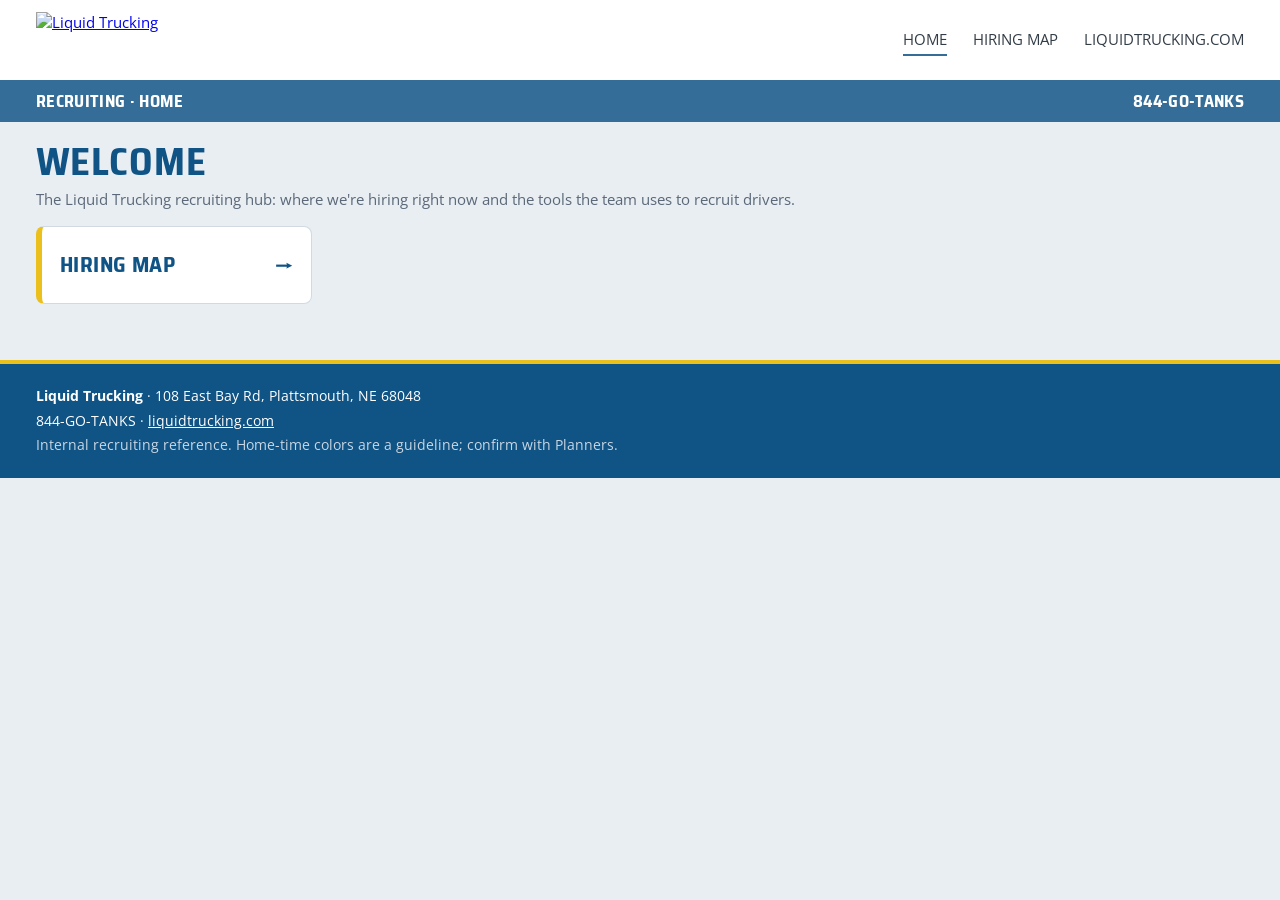
==== index.html @ 322f2d0a "Keep home page tiles to page names only Removes the map summary and latest-changes panel so the home" ====
<!doctype html>
<html lang="en">
<head>
<meta charset="utf-8">
<meta name="viewport" content="width=device-width,initial-scale=1,viewport-fit=cover">
<title>Liquid Trucking Recruiting</title>
<link rel="preconnect" href="https://fonts.googleapis.com">
<link rel="stylesheet" href="https://fonts.googleapis.com/css2?family=Saira+Semi+Condensed:wght@600;700&family=Open+Sans:wght@400;600;700&display=swap">
<link rel="stylesheet" href="assets/site.css">
<style>
/* Layout: welcome band, then a grid of page-name tiles beside the sign-in card. */
[hidden]{display:none!important}
body{margin:0}
.hello{display:grid;gap:6px}
.hello h1{font-size:2.4rem}
.home{display:grid;grid-template-columns:minmax(0,1fr) 340px;gap:16px;align-items:start}
@media (max-width:900px){.home{grid-template-columns:minmax(0,1fr)} #authCard{order:-1}}
.tiles{display:grid;grid-template-columns:repeat(auto-fill,minmax(220px,1fr));gap:12px;align-content:start}
.tile{background:var(--surface);border:1px solid var(--line);border-left:6px solid var(--brand-gold);border-radius:8px;padding:22px 18px;display:flex;align-items:center;justify-content:space-between;gap:12px;text-decoration:none;color:inherit;transition:box-shadow .15s,transform .15s}
a.tile:hover{box-shadow:0 6px 18px rgba(16,30,48,.14);transform:translateY(-1px)}
.tile h2{color:var(--heading);text-transform:uppercase;letter-spacing:.02em;font-size:1.35rem}
.tile::after{content:"→";font-family:var(--display);font-weight:700;color:var(--brand-deep);font-size:1.3rem}
.who{display:flex;flex-wrap:wrap;gap:8px;align-items:center}
.msg{font-size:.85rem;min-height:1.2em;color:var(--muted)}
@media (prefers-reduced-motion:reduce){*{transition:none!important}}
</style>
</head>
<body>
<div class="sitebar"><div class="sitebar-in">
  <a class="brand" href="https://liquidtrucking.com/" aria-label="Liquid Trucking home"><img src="https://liquidtrucking.com/wp-content/uploads/2021/03/LiquidTrucking-Logo-transparent-1.png" alt="Liquid Trucking" height="56"></a>
  <nav class="sitenav" aria-label="Site">
    <a href="./" aria-current="page">Home</a>
    <a href="hiring-map.html">Hiring map</a>
    <a href="https://liquidtrucking.com/">Liquidtrucking.com</a>
  </nav>
</div></div>
<div class="subbar"><div class="sitebar-in subbar-in">
  <span>Recruiting · Home</span>
  <span>844-GO-TANKS</span>
</div></div>

<div class="wrap">
  <section class="hello">
    <h1 id="hello">Welcome</h1>
    <p class="muted" style="margin:0">The Liquid Trucking recruiting hub: where we're hiring right now and the tools the team uses to recruit drivers.</p>
  </section>

  <div class="home">
    <div style="display:grid;gap:16px;min-width:0">
      <nav class="tiles" aria-label="Pages">
        <a class="tile" href="hiring-map.html"><h2>Hiring Map</h2></a>
      </nav>
    </div>

    <aside class="card" id="authCard">
      <h2 id="authTitle">Editor sign in</h2>
      <div id="signedOut" style="display:grid;gap:10px">
        <p class="small muted" style="margin:0">Anyone can view the site. Sign in to make changes. We'll email you a 6-digit code.</p>
        <label class="field" for="otpEmail"><span>Email</span><input type="email" id="otpEmail" class="txt" autocomplete="email"></label>
        <div><button type="button" class="primary" id="sendCode">Email me a code</button></div>
        <div id="codeStep" hidden style="display:grid;gap:10px">
          <label class="field" for="otpCode"><span>Code from the email</span><input type="text" id="otpCode" class="txt" inputmode="numeric" autocomplete="one-time-code" maxlength="10" placeholder="123456"></label>
          <div><button type="button" class="primary" id="verifyCode">Sign in</button></div>
        </div>
      </div>
      <div id="signedIn" hidden style="display:grid;gap:10px">
        <div class="who"><span id="whoText"></span></div>
        <div style="display:flex;gap:8px;flex-wrap:wrap"><button type="button" id="signOut">Sign out</button></div>
      </div>
      <div class="msg" id="authMsg"></div>
    </aside>
  </div>
</div>

<footer class="sitefoot"><div class="sitefoot-in">
  <div><b>Liquid Trucking</b> · 108 East Bay Rd, Plattsmouth, NE 68048</div>
  <div>844-GO-TANKS · <a href="https://liquidtrucking.com/">liquidtrucking.com</a></div>
  <div class="muted">Internal recruiting reference. Home-time colors are a guideline; confirm with Planners.</div>
</div></footer>

<script src="https://cdn.jsdelivr.net/npm/@supabase/supabase-js@2.50.0/dist/umd/supabase.min.js"></script>
<script>
// Same project and key as the hiring map, so one sign-in covers every page.
const SUPABASE_URL = "https://bunskxkyzmabbhybbubg.supabase.co";
const SUPABASE_KEY = "sb_publishable_YPlmQVx-G_A97WaiTSLFqg_xIyl3PC_";
const esc=s=>String(s??"").replace(/[&<>"]/g,c=>({"&":"&amp;","<":"&lt;",">":"&gt;",'"':"&quot;"}[c]));
const $=id=>document.getElementById(id);

let sb=null;

async function renderUser(session){
  const email=session?.user?.email?.toLowerCase()||null;
  let editor=null;
  if(email){ try{ const {data}=await sb.from("editors").select("name").eq("email",email).maybeSingle(); editor=data; }catch(e){} }
  $("signedOut").hidden=!!email; $("signedIn").hidden=!email; $("authTitle").textContent=email?"Your account":"Editor sign in";
  if(email){
    const first=(editor?.name||"").split(" ")[0];
    $("hello").textContent=first?`Welcome, ${first}`:"Welcome";
    $("whoText").innerHTML=editor?`Signed in as <b>${esc(editor.name)}</b>.`:`Signed in as ${esc(email)}. This email isn't on the editor list yet, so pages are view-only for you.`;
  }else{ $("hello").textContent="Welcome"; }
}

$("sendCode").onclick=async()=>{
  const email=$("otpEmail").value.trim().toLowerCase(), msg=$("authMsg");
  if(!email){ msg.textContent="Enter your email first."; return; }
  msg.textContent="Sending…";
  const {error}=await sb.auth.signInWithOtp({email,options:{shouldCreateUser:true}});
  if(error){ msg.textContent="Couldn't send the code: "+error.message; return; }
  msg.textContent="Code sent to "+email+". It can take a minute to arrive; check Junk too.";
  $("codeStep").hidden=false; $("otpCode").focus();
};
$("verifyCode").onclick=async()=>{
  const email=$("otpEmail").value.trim().toLowerCase(), token=$("otpCode").value.replace(/\s/g,""), msg=$("authMsg");
  if(!token) return;
  msg.textContent="Checking…";
  const {data,error}=await sb.auth.verifyOtp({email,token,type:"email"});
  if(error){ msg.textContent="That code didn't work. Codes expire after an hour, so request a new one if needed."; return; }
  $("otpCode").value=""; $("codeStep").hidden=true; msg.textContent="";
  await renderUser(data.session);
};
$("signOut").onclick=async()=>{ await sb.auth.signOut(); await renderUser(null); };

(async()=>{
  if(!window.supabase){ $("authCard").hidden=true; return; }
  sb=window.supabase.createClient(SUPABASE_URL,SUPABASE_KEY,{auth:{flowType:"implicit",detectSessionInUrl:true,persistSession:true}});
  try{ const {data}=await sb.auth.getSession(); await renderUser(data.session); }catch(e){ await renderUser(null); }
})();
</script>
</body>
</html>
---- assets/site.css ----
/* Shared look for every page of the recruiting site: brand tokens, header, footer, basics. */
:root{color-scheme:light;

  --bg:#e9eef3; --surface:#ffffff; --fg:#1b2633; --muted:#5a6878; --line:#d1dae2;
  --land:#f2f4f6; --land-line:#9fb0c0; --water:#b9d2e6;
  --accent:#105486; --accent-fg:#ffffff;
  --g:#2f9a57; --y:#e2bd22; --o:#e57f25; --r:#d4443a; --off:#8b928d;
  --warn-bg:#fdf4d3; --warn-line:#ecc01c;
  --hw-i:#2f3138; --hw-us:#7c7466;
  --brand-bar:#ffffff; --brand-bar-fg:#333d47; --brand-accent:#ecc01c; --brand-blue:#346d98; --brand-deep:#105486; --brand-gold:#ecc01c; --heading:#105486; --steel:#d1dae2;
  --display:"Saira Semi Condensed","Arial Narrow",Arial,sans-serif;
  --body:"Open Sans",system-ui,-apple-system,"Segoe UI",sans-serif;
}
*{box-sizing:border-box}
body{background:var(--bg);color:var(--fg);font-family:var(--body);font-size:15px;line-height:1.45}
.sitebar{background:var(--brand-bar);color:var(--brand-bar-fg)}
.sitebar-in,.sitefoot-in{max-width:1240px;margin:0 auto;padding-left:max(16px,env(safe-area-inset-left,0px));padding-right:max(16px,env(safe-area-inset-right,0px))}
.sitebar-in{display:flex;flex-wrap:wrap;align-items:center;gap:8px 16px;padding-block:12px}
.brand img{display:block;height:56px;width:auto;max-width:100%}
.sitenav{margin-left:auto;display:flex;align-items:center;gap:6px 26px;flex-wrap:wrap}
.sitenav a{color:var(--brand-bar-fg);text-decoration:none;font-size:.95rem;text-transform:uppercase;padding:4px 0;border-bottom:2px solid transparent}
.sitenav a:hover,.sitenav a[aria-current]{border-bottom-color:var(--brand-blue)}
.sitenav a.pill{background:var(--brand-gold);color:#1b2633;font-family:var(--display);font-weight:700;padding:5px 12px;border-radius:6px;border:none}
.sitenav a.pill:hover{filter:brightness(.95)}
.subbar{background:var(--brand-blue);color:#ffffff}
.subbar-in{justify-content:space-between;padding-block:9px;font-family:var(--display);font-weight:700;text-transform:uppercase;font-size:1.05rem;letter-spacing:.02em}
.sitefoot{background:var(--brand-deep);color:#ffffff;margin-top:8px;border-top:4px solid var(--brand-gold)}
.sitefoot-in{padding-block:22px;display:grid;gap:4px;font-size:.9rem}
.sitefoot a{color:inherit}
.sitefoot .muted{color:#c9d6e3}
.wrap{max-width:1240px;margin:0 auto;padding-block:20px 48px;padding-left:max(16px,env(safe-area-inset-left,0px));padding-right:max(16px,env(safe-area-inset-right,0px));display:grid;gap:16px}
h1,h2,h3{font-family:var(--display);font-weight:700;letter-spacing:.01em;margin:0;text-wrap:balance}
h1{font-size:2.1rem;line-height:1.05}
h2{font-size:1.35rem}
h3{font-size:1.2rem}
.eyebrow{font-size:.75rem;text-transform:uppercase;letter-spacing:.09em;color:var(--muted);font-weight:600}
header{padding-top:4px;display:flex;flex-wrap:wrap;align-items:end;justify-content:space-between;gap:12px}
.rule{background:var(--warn-bg);border:1px solid var(--warn-line);border-radius:6px;padding:10px 14px;display:flex;gap:10px;align-items:flex-start}
.rule b{font-weight:600}
.chip{display:inline-flex;align-items:center;gap:6px;border-radius:999px;padding:2px 10px;font-size:.82rem;font-weight:600;border:1px solid}
.muted{color:var(--muted)}
.small{font-size:.85rem}
input,select,textarea,button{font:inherit;color:inherit}
button{cursor:pointer;border-radius:5px;border:1px solid var(--brand-blue);background:var(--surface);padding:6px 12px;color:var(--heading);font-weight:600}
button.primary{background:var(--accent);color:var(--accent-fg);border-color:var(--accent)}
button:disabled{opacity:.45;cursor:not-allowed}
:focus-visible{outline:2px solid var(--accent);outline-offset:2px}
.txt{background:var(--surface);border:1px solid var(--line);border-radius:5px;padding:7px 9px;font:inherit;color:inherit;width:100%}
.field{display:grid;gap:4px}
.field>span{font-size:.8rem;color:var(--muted);font-weight:600}
.card{background:var(--surface);border:1px solid var(--line);border-top:5px solid var(--brand-blue);border-radius:8px;padding:18px;display:grid;gap:12px;min-width:0}
.card h2{color:var(--heading);text-transform:uppercase;letter-spacing:.02em}
h1{color:var(--heading);text-transform:uppercase;letter-spacing:.02em}
.eyebrow{color:var(--brand-blue)}
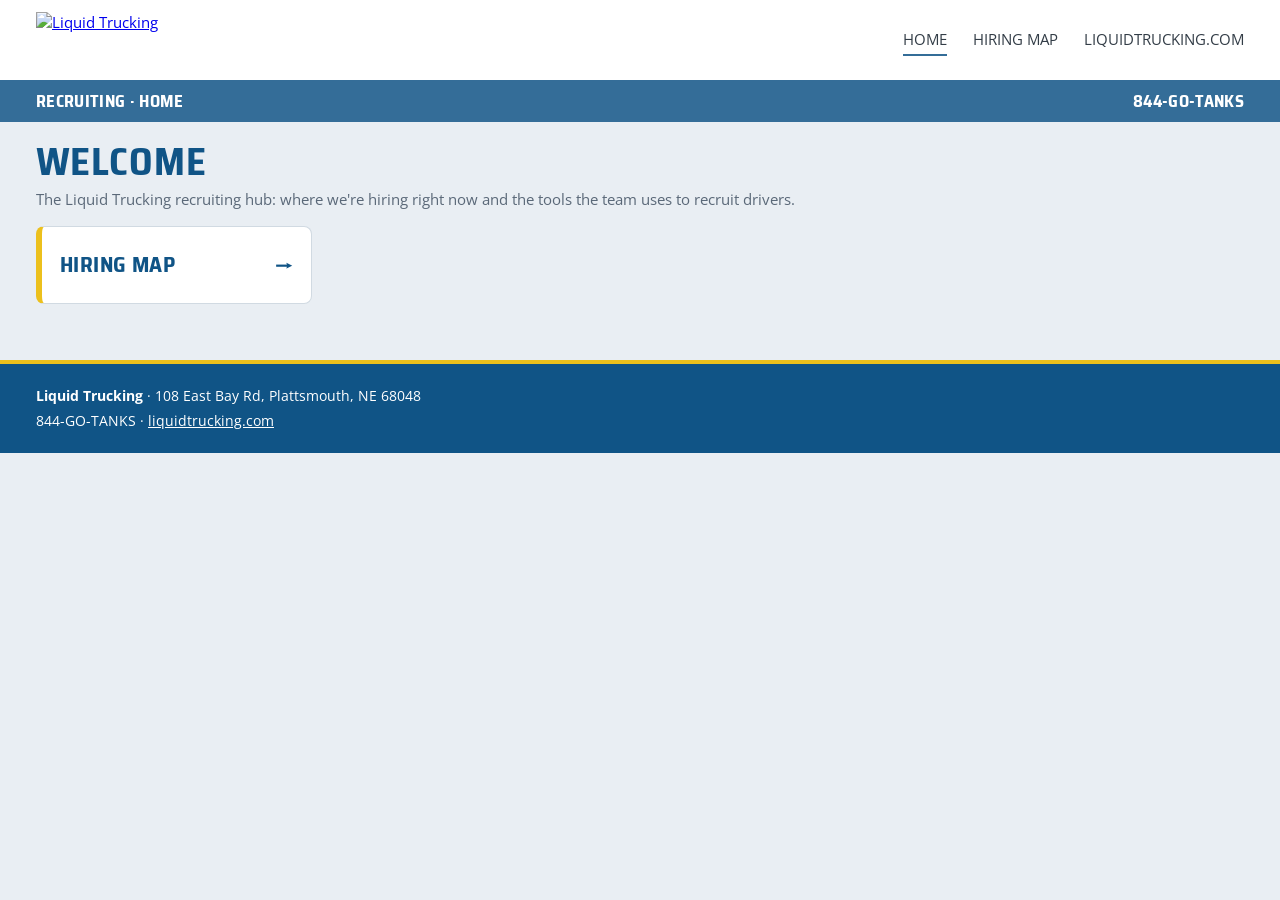
==== commit 7dd5de33: "Remove the guideline line from the home page footer Co-Authored-By: Claude Opus 5.5 <noreply@anthrop" ====
--- a/index.html
+++ b/index.html
@@ -75,7 +75,6 @@
 <footer class="sitefoot"><div class="sitefoot-in">
   <div><b>Liquid Trucking</b> · 108 East Bay Rd, Plattsmouth, NE 68048</div>
   <div>844-GO-TANKS · <a href="https://liquidtrucking.com/">liquidtrucking.com</a></div>
-  <div class="muted">Internal recruiting reference. Home-time colors are a guideline; confirm with Planners.</div>
 </div></footer>
 
 <script src="https://cdn.jsdelivr.net/npm/@supabase/supabase-js@2.50.0/dist/umd/supabase.min.js"></script>
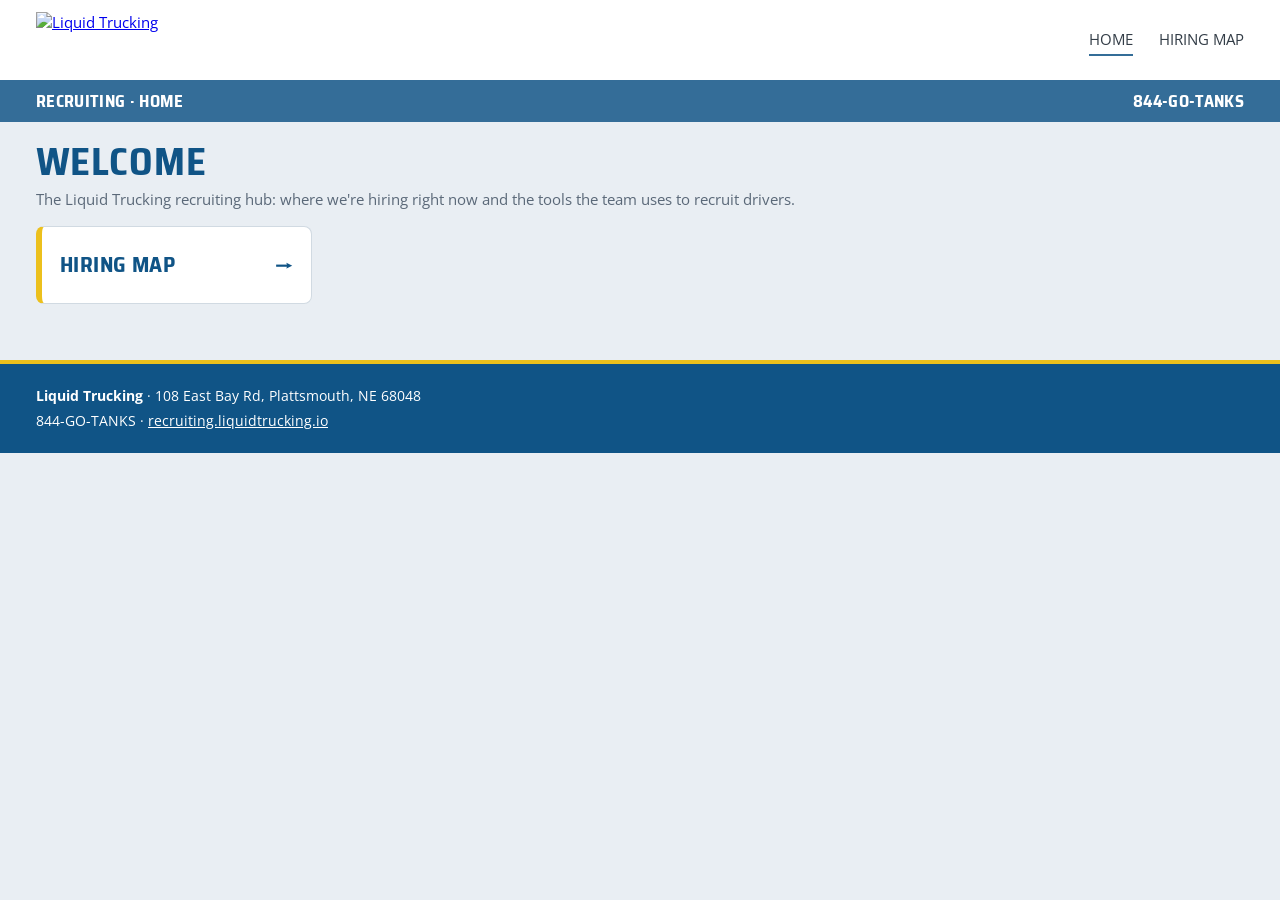
==== commit 17df8e73: "Point all liquidtrucking.com links to the recruiting home page Co-Authored-By: Claude Opus 5.5 <nore" ====
--- a/index.html
+++ b/index.html
@@ -27,11 +27,10 @@
 </head>
 <body>
 <div class="sitebar"><div class="sitebar-in">
-  <a class="brand" href="https://liquidtrucking.com/" aria-label="Liquid Trucking home"><img src="https://liquidtrucking.com/wp-content/uploads/2021/03/LiquidTrucking-Logo-transparent-1.png" alt="Liquid Trucking" height="56"></a>
+  <a class="brand" href="./" aria-label="Recruiting home"><img src="https://liquidtrucking.com/wp-content/uploads/2021/03/LiquidTrucking-Logo-transparent-1.png" alt="Liquid Trucking" height="56"></a>
   <nav class="sitenav" aria-label="Site">
     <a href="./" aria-current="page">Home</a>
     <a href="hiring-map.html">Hiring map</a>
-    <a href="https://liquidtrucking.com/">Liquidtrucking.com</a>
   </nav>
 </div></div>
 <div class="subbar"><div class="sitebar-in subbar-in">
@@ -48,14 +47,16 @@
   <div class="home">
     <div style="display:grid;gap:16px;min-width:0">
       <nav class="tiles" aria-label="Pages">
-        <a class="tile" href="hiring-map.html"><h2>Hiring Map</h2></a>
+        <a class="tile" href="hiring-map.html" data-page="hiring-map"><h2>Hiring Map</h2></a>
+        <a class="tile" href="admin.html" id="adminTile" hidden><h2>Admin</h2></a>
       </nav>
+      <p class="muted" id="noTiles" hidden style="margin:0">Sign in to see your pages.</p>
     </div>
 
     <aside class="card" id="authCard">
-      <h2 id="authTitle">Editor sign in</h2>
+      <h2 id="authTitle">Sign in</h2>
       <div id="signedOut" style="display:grid;gap:10px">
-        <p class="small muted" style="margin:0">Anyone can view the site. Sign in to make changes. We'll email you a 6-digit code.</p>
+        <p class="small muted" style="margin:0">Sign in to see your pages and make changes. We'll email you a 6-digit code.</p>
         <label class="field" for="otpEmail"><span>Email</span><input type="email" id="otpEmail" class="txt" autocomplete="email"></label>
         <div><button type="button" class="primary" id="sendCode">Email me a code</button></div>
         <div id="codeStep" hidden style="display:grid;gap:10px">
@@ -74,7 +75,7 @@
 
 <footer class="sitefoot"><div class="sitefoot-in">
   <div><b>Liquid Trucking</b> · 108 East Bay Rd, Plattsmouth, NE 68048</div>
-  <div>844-GO-TANKS · <a href="https://liquidtrucking.com/">liquidtrucking.com</a></div>
+  <div>844-GO-TANKS · <a href="./">recruiting.liquidtrucking.io</a></div>
 </div></footer>
 
 <script src="https://cdn.jsdelivr.net/npm/@supabase/supabase-js@2.50.0/dist/umd/supabase.min.js"></script>
@@ -87,15 +88,32 @@
 
 let sb=null;
 
+// Show a tile when its page is public or this person has view or edit access. Admins see everything.
+async function renderTiles(editor){
+  let pages=null;
+  try{ const r=await sb.from("site_pages").select("id,public_view"); if(!r.error) pages=r.data; }catch(e){}
+  const admin=editor?.role==="admin"&&editor.active!==false;
+  document.querySelectorAll(".tile[data-page]").forEach(t=>{
+    const pg=pages?.find(p=>p.id===t.dataset.page), acc=editor&&editor.active!==false?editor.pages?.[t.dataset.page]:null;
+    t.hidden=!(!pages||!pg||pg.public_view||admin||acc==="view"||acc==="edit");
+  });
+  $("adminTile").hidden=!admin;
+  $("noTiles").hidden=!![...document.querySelectorAll(".tile")].some(t=>!t.hidden);
+}
+
 async function renderUser(session){
   const email=session?.user?.email?.toLowerCase()||null;
   let editor=null;
-  if(email){ try{ const {data}=await sb.from("editors").select("name").eq("email",email).maybeSingle(); editor=data; }catch(e){} }
-  $("signedOut").hidden=!!email; $("signedIn").hidden=!email; $("authTitle").textContent=email?"Your account":"Editor sign in";
+  if(email){ try{ const r=await sb.from("editors").select("name,role,active,pages").eq("email",email).maybeSingle(); editor=r.data;
+    if(r.error){ const r2=await sb.from("editors").select("name").eq("email",email).maybeSingle(); editor=r2.data; } }catch(e){} }
+  await renderTiles(editor);
+  $("signedOut").hidden=!!email; $("signedIn").hidden=!email; $("authTitle").textContent=email?"Your account":"Sign in";
   if(email){
     const first=(editor?.name||"").split(" ")[0];
     $("hello").textContent=first?`Welcome, ${first}`:"Welcome";
-    $("whoText").innerHTML=editor?`Signed in as <b>${esc(editor.name)}</b>.`:`Signed in as ${esc(email)}. This email isn't on the editor list yet, so pages are view-only for you.`;
+    $("whoText").innerHTML=!editor?`Signed in as ${esc(email)}. This email hasn't been added as a user yet, so ask an admin for access.`
+      :editor.active===false?`Signed in as <b>${esc(editor.name)}</b>. Your account is inactive, so ask an admin to turn it back on.`
+      :`Signed in as <b>${esc(editor.name)}</b>${editor.role==="admin"?" (admin)":""}.`;
   }else{ $("hello").textContent="Welcome"; }
 }
 
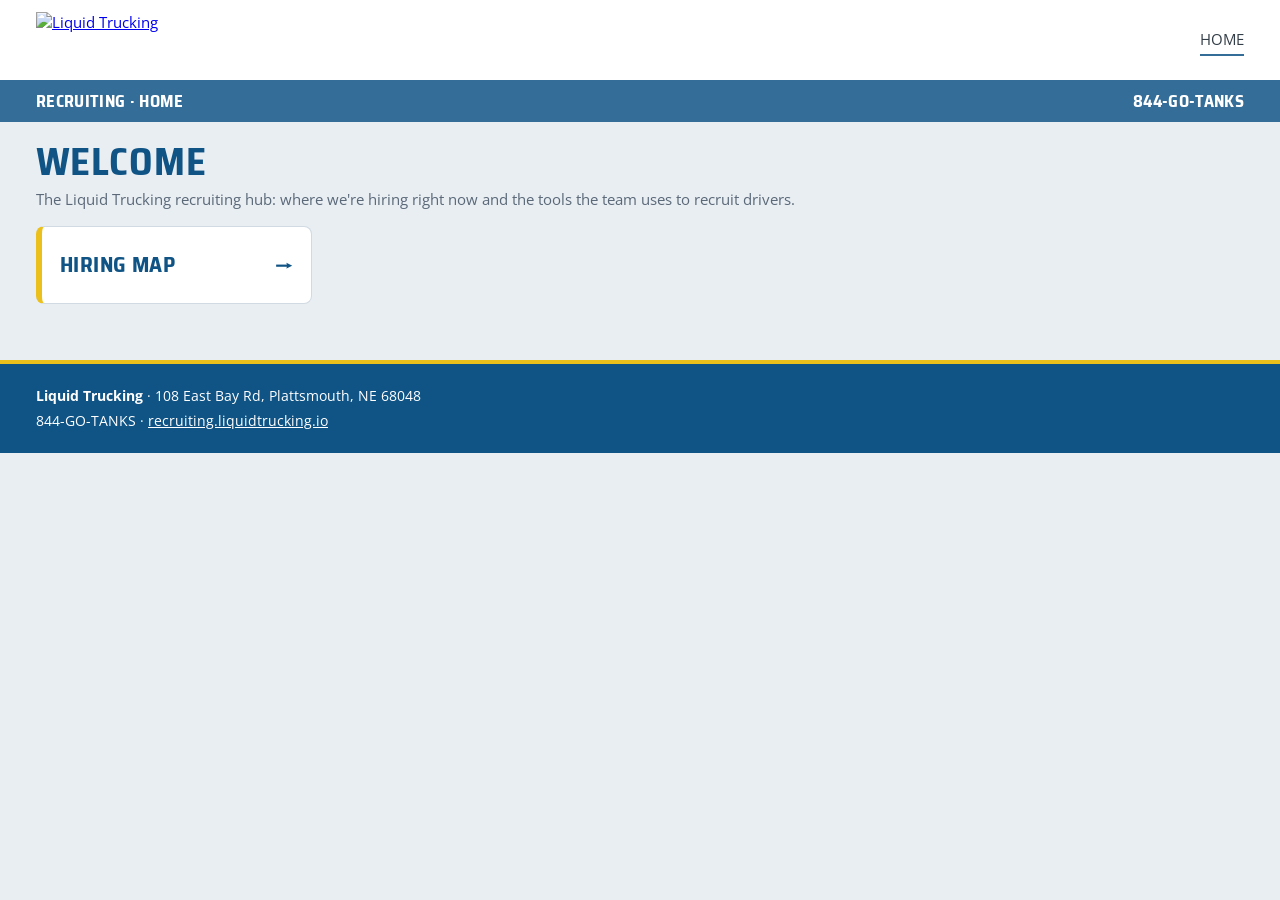
==== commit 08ceb0b9: "Show only Home before sign-in; menu and tiles follow each account's access Co-Authored-By: Claude Op" ====
--- a/index.html
+++ b/index.html
@@ -30,7 +30,8 @@
   <a class="brand" href="./" aria-label="Recruiting home"><img src="https://liquidtrucking.com/wp-content/uploads/2021/03/LiquidTrucking-Logo-transparent-1.png" alt="Liquid Trucking" height="56"></a>
   <nav class="sitenav" aria-label="Site">
     <a href="./" aria-current="page">Home</a>
-    <a href="hiring-map.html">Hiring map</a>
+    <a href="hiring-map.html" data-page="hiring-map" hidden>Hiring map</a>
+    <a href="admin.html" data-page="admin" hidden>Admin</a>
   </nav>
 </div></div>
 <div class="subbar"><div class="sitebar-in subbar-in">
@@ -79,6 +80,7 @@
 </div></footer>
 
 <script src="https://cdn.jsdelivr.net/npm/@supabase/supabase-js@2.50.0/dist/umd/supabase.min.js"></script>
+<script src="assets/nav.js"></script>
 <script>
 // Same project and key as the hiring map, so one sign-in covers every page.
 const SUPABASE_URL = "https://bunskxkyzmabbhybbubg.supabase.co";
@@ -92,12 +94,10 @@
 async function renderTiles(editor){
   let pages=null;
   try{ const r=await sb.from("site_pages").select("id,public_view"); if(!r.error) pages=r.data; }catch(e){}
-  const admin=editor?.role==="admin"&&editor.active!==false;
-  document.querySelectorAll(".tile[data-page]").forEach(t=>{
-    const pg=pages?.find(p=>p.id===t.dataset.page), acc=editor&&editor.active!==false?editor.pages?.[t.dataset.page]:null;
-    t.hidden=!(!pages||!pg||pg.public_view||admin||acc==="view"||acc==="edit");
-  });
-  $("adminTile").hidden=!admin;
+  // Signed out: nothing but Home. Signed in: the pages this account can see (see assets/nav.js).
+  document.querySelectorAll(".tile[data-page]").forEach(t=>{ t.hidden=!ltCanSee(editor,pages,t.dataset.page); });
+  $("adminTile").hidden=!ltCanSee(editor,pages,"admin");
+  ltNav(editor,pages);
   $("noTiles").hidden=!![...document.querySelectorAll(".tile")].some(t=>!t.hidden);
 }
 
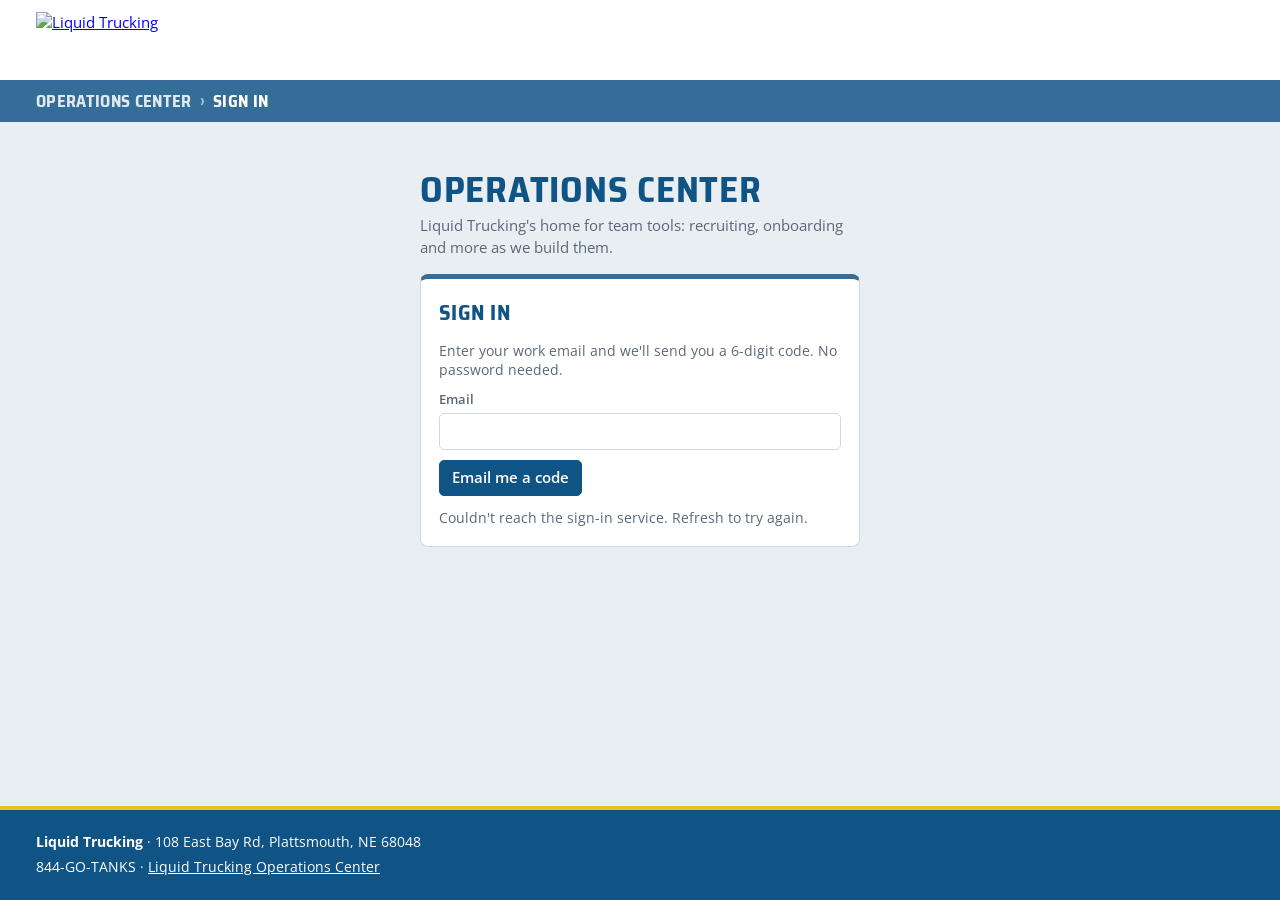
==== commit 6a03e94c: "Restructure into the Liquid Trucking Operations Center - Sign-in page at /, Operations Dashboard at " ====
--- a/index.html
+++ b/index.html
@@ -3,145 +3,87 @@
 <head>
 <meta charset="utf-8">
 <meta name="viewport" content="width=device-width,initial-scale=1,viewport-fit=cover">
-<title>Liquid Trucking Recruiting</title>
+<title>Sign in · Liquid Trucking Operations Center</title>
 <link rel="preconnect" href="https://fonts.googleapis.com">
 <link rel="stylesheet" href="https://fonts.googleapis.com/css2?family=Saira+Semi+Condensed:wght@600;700&family=Open+Sans:wght@400;600;700&display=swap">
-<link rel="stylesheet" href="assets/site.css">
+<link rel="stylesheet" href="/assets/site.css">
 <style>
-/* Layout: welcome band, then a grid of page-name tiles beside the sign-in card. */
-[hidden]{display:none!important}
-body{margin:0}
-.hello{display:grid;gap:6px}
-.hello h1{font-size:2.4rem}
-.home{display:grid;grid-template-columns:minmax(0,1fr) 340px;gap:16px;align-items:start}
-@media (max-width:900px){.home{grid-template-columns:minmax(0,1fr)} #authCard{order:-1}}
-.tiles{display:grid;grid-template-columns:repeat(auto-fill,minmax(220px,1fr));gap:12px;align-content:start}
-.tile{background:var(--surface);border:1px solid var(--line);border-left:6px solid var(--brand-gold);border-radius:8px;padding:22px 18px;display:flex;align-items:center;justify-content:space-between;gap:12px;text-decoration:none;color:inherit;transition:box-shadow .15s,transform .15s}
-a.tile:hover{box-shadow:0 6px 18px rgba(16,30,48,.14);transform:translateY(-1px)}
-.tile h2{color:var(--heading);text-transform:uppercase;letter-spacing:.02em;font-size:1.35rem}
-.tile::after{content:"→";font-family:var(--display);font-weight:700;color:var(--brand-deep);font-size:1.3rem}
-.who{display:flex;flex-wrap:wrap;gap:8px;align-items:center}
+body{margin:0;min-height:100vh;display:flex;flex-direction:column}
+.signin{flex:1;display:grid;place-items:start center;padding:48px 16px 64px}
+.signin-in{width:100%;max-width:440px;display:grid;gap:16px}
+.signin h1{font-size:2.3rem}
 .msg{font-size:.85rem;min-height:1.2em;color:var(--muted)}
-@media (prefers-reduced-motion:reduce){*{transition:none!important}}
+.msg.err{color:#b3261e}
 </style>
 </head>
 <body>
-<div class="sitebar"><div class="sitebar-in">
-  <a class="brand" href="./" aria-label="Recruiting home"><img src="https://liquidtrucking.com/wp-content/uploads/2021/03/LiquidTrucking-Logo-transparent-1.png" alt="Liquid Trucking" height="56"></a>
-  <nav class="sitenav" aria-label="Site">
-    <a href="./" aria-current="page">Home</a>
-    <a href="hiring-map.html" data-page="hiring-map" hidden>Hiring map</a>
-    <a href="admin.html" data-page="admin" hidden>Admin</a>
-  </nav>
-</div></div>
-<div class="subbar"><div class="sitebar-in subbar-in">
-  <span>Recruiting · Home</span>
-  <span>844-GO-TANKS</span>
-</div></div>
+<div id="ltTop" data-current="signin" data-crumbs="Sign in"></div>
+<script src="/assets/nav.js"></script>
 
-<div class="wrap">
-  <section class="hello">
-    <h1 id="hello">Welcome</h1>
-    <p class="muted" style="margin:0">The Liquid Trucking recruiting hub: where we're hiring right now and the tools the team uses to recruit drivers.</p>
+<main class="signin"><div class="signin-in">
+  <div>
+    <h1>Operations Center</h1>
+    <p class="muted" style="margin:6px 0 0">Liquid Trucking's home for team tools: recruiting, onboarding and more as we build them.</p>
+  </div>
+  <section class="card" id="authCard" aria-labelledby="authTitle">
+    <h2 id="authTitle">Sign in</h2>
+    <div id="signedOut" style="display:grid;gap:10px">
+      <p class="small muted" style="margin:0">Enter your work email and we'll send you a 6-digit code. No password needed.</p>
+      <label class="field" for="otpEmail"><span>Email</span><input type="email" id="otpEmail" class="txt" autocomplete="email"></label>
+      <div><button type="button" class="primary" id="sendCode">Email me a code</button></div>
+      <div id="codeStep" hidden style="display:grid;gap:10px">
+        <label class="field" for="otpCode"><span>Code from the email</span><input type="text" id="otpCode" class="txt" inputmode="numeric" autocomplete="one-time-code" maxlength="10" placeholder="123456"></label>
+        <div><button type="button" class="primary" id="verifyCode">Sign in</button></div>
+      </div>
+    </div>
+    <div id="signedIn" hidden style="display:grid;gap:10px">
+      <p id="whoText" style="margin:0"></p>
+      <div><button type="button" id="signOut">Sign out</button></div>
+    </div>
+    <div class="msg" id="authMsg" role="status"></div>
   </section>
+</div></main>
 
-  <div class="home">
-    <div style="display:grid;gap:16px;min-width:0">
-      <nav class="tiles" aria-label="Pages">
-        <a class="tile" href="hiring-map.html" data-page="hiring-map"><h2>Hiring Map</h2></a>
-        <a class="tile" href="admin.html" id="adminTile" hidden><h2>Admin</h2></a>
-      </nav>
-      <p class="muted" id="noTiles" hidden style="margin:0">Sign in to see your pages.</p>
-    </div>
+<div id="ltFoot"></div>
+<script>ltDrawShell()</script>
+<script src="https://cdn.jsdelivr.net/npm/@supabase/supabase-js@2.50.0/dist/umd/supabase.min.js"></script>
+<script src="/assets/portal.js"></script>
+<script>
+const $=id=>document.getElementById(id);
+// Where to go after sign-in: ?next=/some/page on this site, otherwise the dashboard.
+const NEXT=(()=>{ const n=new URLSearchParams(location.search).get("next")||""; return /^\/(?!\/)/.test(n)?n:"/dashboard"; })();
 
-    <aside class="card" id="authCard">
-      <h2 id="authTitle">Sign in</h2>
-      <div id="signedOut" style="display:grid;gap:10px">
-        <p class="small muted" style="margin:0">Sign in to see your pages and make changes. We'll email you a 6-digit code.</p>
-        <label class="field" for="otpEmail"><span>Email</span><input type="email" id="otpEmail" class="txt" autocomplete="email"></label>
-        <div><button type="button" class="primary" id="sendCode">Email me a code</button></div>
-        <div id="codeStep" hidden style="display:grid;gap:10px">
-          <label class="field" for="otpCode"><span>Code from the email</span><input type="text" id="otpCode" class="txt" inputmode="numeric" autocomplete="one-time-code" maxlength="10" placeholder="123456"></label>
-          <div><button type="button" class="primary" id="verifyCode">Sign in</button></div>
-        </div>
-      </div>
-      <div id="signedIn" hidden style="display:grid;gap:10px">
-        <div class="who"><span id="whoText"></span></div>
-        <div style="display:flex;gap:8px;flex-wrap:wrap"><button type="button" id="signOut">Sign out</button></div>
-      </div>
-      <div class="msg" id="authMsg"></div>
-    </aside>
-  </div>
-</div>
-
-<footer class="sitefoot"><div class="sitefoot-in">
-  <div><b>Liquid Trucking</b> · 108 East Bay Rd, Plattsmouth, NE 68048</div>
-  <div>844-GO-TANKS · <a href="./">recruiting.liquidtrucking.io</a></div>
-</div></footer>
-
-<script src="https://cdn.jsdelivr.net/npm/@supabase/supabase-js@2.50.0/dist/umd/supabase.min.js"></script>
-<script src="assets/nav.js"></script>
-<script>
-// Same project and key as the hiring map, so one sign-in covers every page.
-const SUPABASE_URL = "https://bunskxkyzmabbhybbubg.supabase.co";
-const SUPABASE_KEY = "sb_publishable_YPlmQVx-G_A97WaiTSLFqg_xIyl3PC_";
-const esc=s=>String(s??"").replace(/[&<>"]/g,c=>({"&":"&amp;","<":"&lt;",">":"&gt;",'"':"&quot;"}[c]));
-const $=id=>document.getElementById(id);
-
-let sb=null;
-
-// Show a tile when its page is public or this person has view or edit access. Admins see everything.
-async function renderTiles(editor){
-  let pages=null;
-  try{ const r=await sb.from("site_pages").select("id,public_view"); if(!r.error) pages=r.data; }catch(e){}
-  // Signed out: nothing but Home. Signed in: the pages this account can see (see assets/nav.js).
-  document.querySelectorAll(".tile[data-page]").forEach(t=>{ t.hidden=!ltCanSee(editor,pages,t.dataset.page); });
-  $("adminTile").hidden=!ltCanSee(editor,pages,"admin");
-  ltNav(editor,pages);
-  $("noTiles").hidden=!![...document.querySelectorAll(".tile")].some(t=>!t.hidden);
-}
-
-async function renderUser(session){
-  const email=session?.user?.email?.toLowerCase()||null;
-  let editor=null;
-  if(email){ try{ const r=await sb.from("editors").select("name,role,active,pages").eq("email",email).maybeSingle(); editor=r.data;
-    if(r.error){ const r2=await sb.from("editors").select("name").eq("email",email).maybeSingle(); editor=r2.data; } }catch(e){} }
-  await renderTiles(editor);
+async function route(){
+  const {email,acct,offline}=await ltLoadAccount();
+  if(offline){ $("authMsg").textContent="Couldn't reach the sign-in service. Refresh to try again."; return; }
+  if(email&&acct&&acct.active!==false){ location.replace(NEXT); return; }
   $("signedOut").hidden=!!email; $("signedIn").hidden=!email; $("authTitle").textContent=email?"Your account":"Sign in";
-  if(email){
-    const first=(editor?.name||"").split(" ")[0];
-    $("hello").textContent=first?`Welcome, ${first}`:"Welcome";
-    $("whoText").innerHTML=!editor?`Signed in as ${esc(email)}. This email hasn't been added as a user yet, so ask an admin for access.`
-      :editor.active===false?`Signed in as <b>${esc(editor.name)}</b>. Your account is inactive, so ask an admin to turn it back on.`
-      :`Signed in as <b>${esc(editor.name)}</b>${editor.role==="admin"?" (admin)":""}.`;
-  }else{ $("hello").textContent="Welcome"; }
+  if(email) $("whoText").innerHTML=!acct
+    ?`You're signed in as <b>${ltEsc(email)}</b>, but this email hasn't been added as a user yet. Ask an admin to add you.`
+    :`You're signed in as <b>${ltEsc(acct.name)}</b>, but your account is turned off. Ask an admin to turn it back on.`;
 }
 
 $("sendCode").onclick=async()=>{
   const email=$("otpEmail").value.trim().toLowerCase(), msg=$("authMsg");
   if(!email){ msg.textContent="Enter your email first."; return; }
-  msg.textContent="Sending…";
-  const {error}=await sb.auth.signInWithOtp({email,options:{shouldCreateUser:true}});
-  if(error){ msg.textContent="Couldn't send the code: "+error.message; return; }
+  msg.className="msg"; msg.textContent="Sending…";
+  const {error}=await ltClient().auth.signInWithOtp({email,options:{shouldCreateUser:true}});
+  if(error){ msg.className="msg err"; msg.textContent="Couldn't send the code: "+error.message; return; }
   msg.textContent="Code sent to "+email+". It can take a minute to arrive; check Junk too.";
   $("codeStep").hidden=false; $("otpCode").focus();
 };
+$("otpEmail").addEventListener("keydown",e=>{ if(e.key==="Enter") $("sendCode").click(); });
 $("verifyCode").onclick=async()=>{
   const email=$("otpEmail").value.trim().toLowerCase(), token=$("otpCode").value.replace(/\s/g,""), msg=$("authMsg");
   if(!token) return;
-  msg.textContent="Checking…";
-  const {data,error}=await sb.auth.verifyOtp({email,token,type:"email"});
-  if(error){ msg.textContent="That code didn't work. Codes expire after an hour, so request a new one if needed."; return; }
-  $("otpCode").value=""; $("codeStep").hidden=true; msg.textContent="";
-  await renderUser(data.session);
+  msg.className="msg"; msg.textContent="Checking…";
+  const {error}=await ltClient().auth.verifyOtp({email,token,type:"email"});
+  if(error){ msg.className="msg err"; msg.textContent="That code didn't work. Codes expire after an hour, so request a new one if needed."; return; }
+  msg.textContent=""; await route();
 };
-$("signOut").onclick=async()=>{ await sb.auth.signOut(); await renderUser(null); };
-
-(async()=>{
-  if(!window.supabase){ $("authCard").hidden=true; return; }
-  sb=window.supabase.createClient(SUPABASE_URL,SUPABASE_KEY,{auth:{flowType:"implicit",detectSessionInUrl:true,persistSession:true}});
-  try{ const {data}=await sb.auth.getSession(); await renderUser(data.session); }catch(e){ await renderUser(null); }
-})();
+$("otpCode").addEventListener("keydown",e=>{ if(e.key==="Enter") $("verifyCode").click(); });
+$("signOut").onclick=async()=>{ await ltClient().auth.signOut(); location.replace("/"); };
+route();
 </script>
 </body>
 </html>
--- a/assets/site.css
+++ b/assets/site.css
@@ -52,3 +52,15 @@
 .card h2{color:var(--heading);text-transform:uppercase;letter-spacing:.02em}
 h1{color:var(--heading);text-transform:uppercase;letter-spacing:.02em}
 .eyebrow{color:var(--brand-blue)}
+[hidden]{display:none!important}
+/* Tiles: the dashboard and department pages list what you can open as tiles. */
+.tiles{display:grid;grid-template-columns:repeat(auto-fill,minmax(260px,1fr));gap:12px;align-content:start}
+.tile{background:var(--surface);border:1px solid var(--line);border-left:6px solid var(--brand-gold);border-radius:8px;padding:20px 18px;display:flex;align-items:center;justify-content:space-between;gap:12px;text-decoration:none;color:inherit;transition:box-shadow .15s,transform .15s}
+a.tile:hover{box-shadow:0 6px 18px rgba(16,30,48,.14);transform:translateY(-1px)}
+.tile h2{color:var(--heading);text-transform:uppercase;letter-spacing:.02em;font-size:1.35rem}
+.tile p{margin:6px 0 0;color:var(--muted);font-size:.9rem}
+.tile::after{content:"→";font-family:var(--display);font-weight:700;color:var(--brand-deep);font-size:1.3rem}
+.tile.tool{border-left-color:var(--brand-blue)}
+.sectionhead{display:flex;align-items:baseline;justify-content:space-between;gap:12px;margin-top:8px}
+.sectionhead h2{color:var(--heading);text-transform:uppercase;letter-spacing:.02em}
+@media (prefers-reduced-motion:reduce){.tile{transition:none}}
